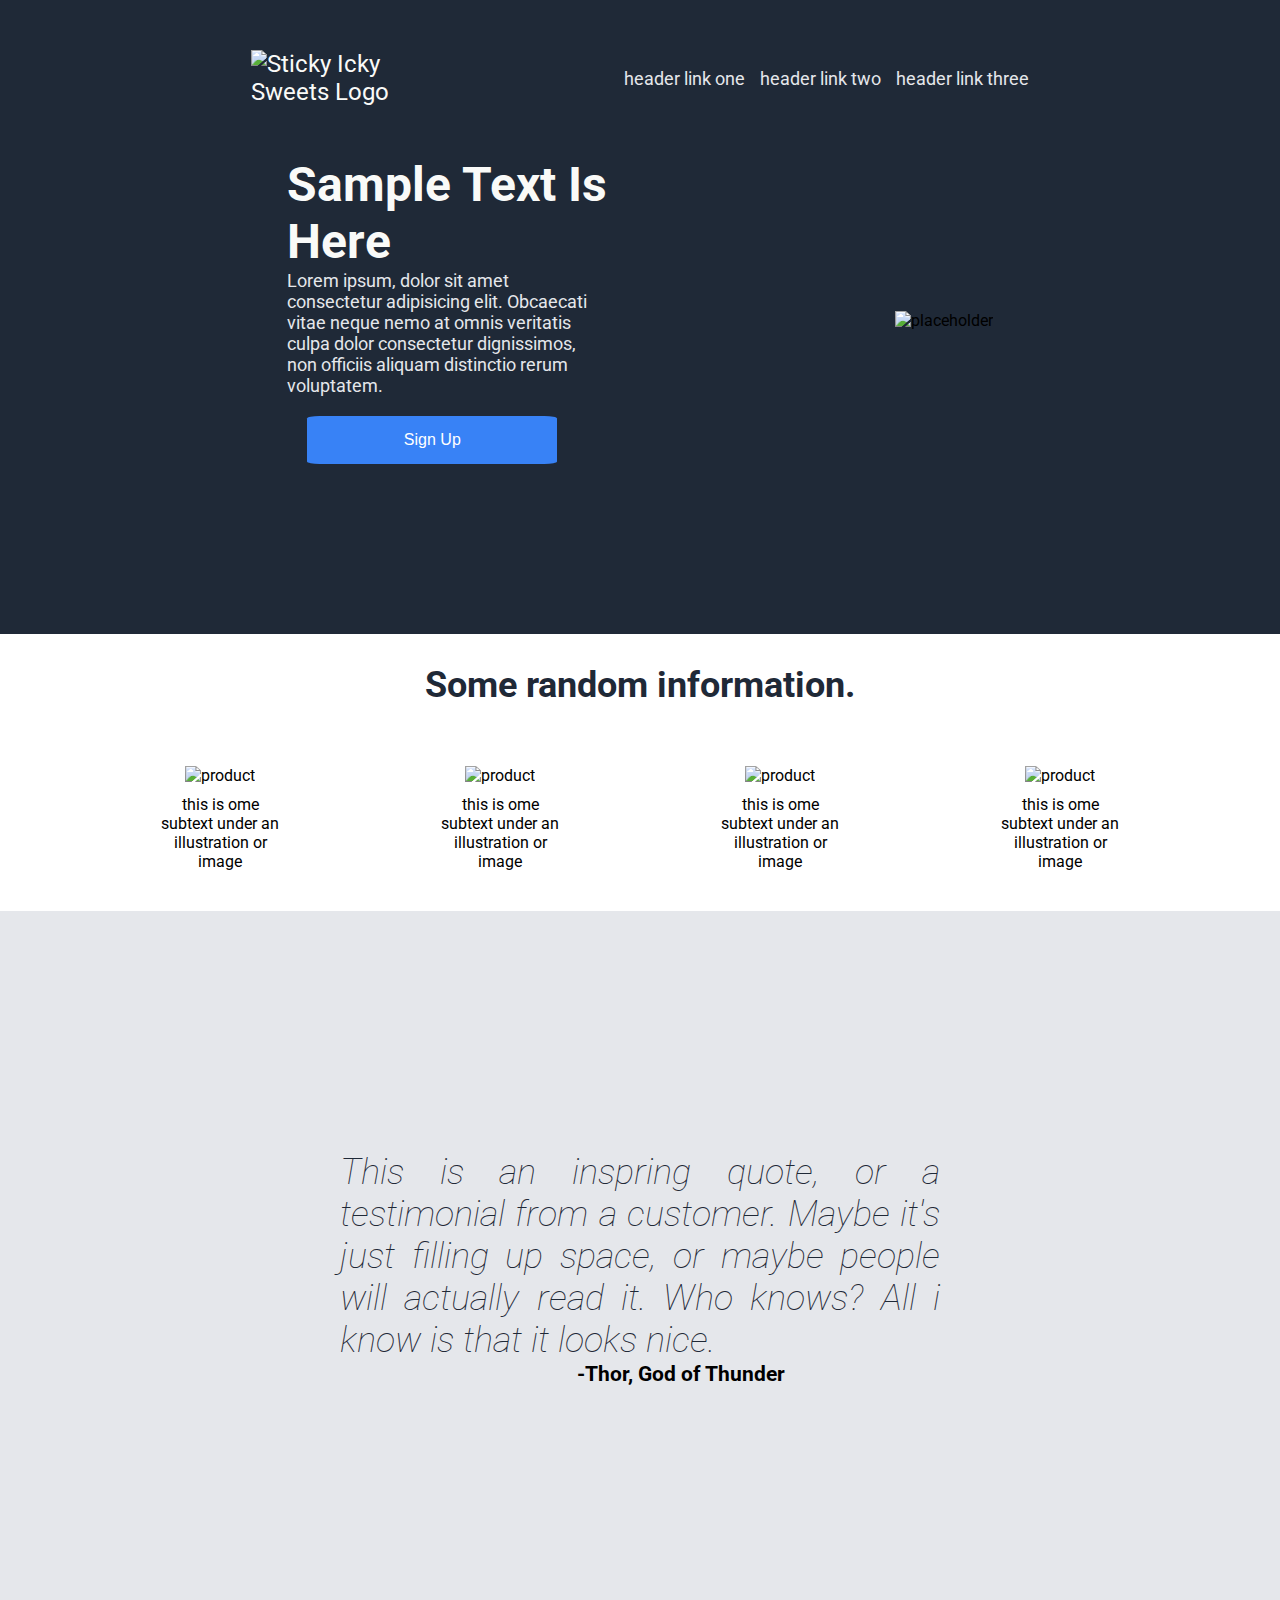
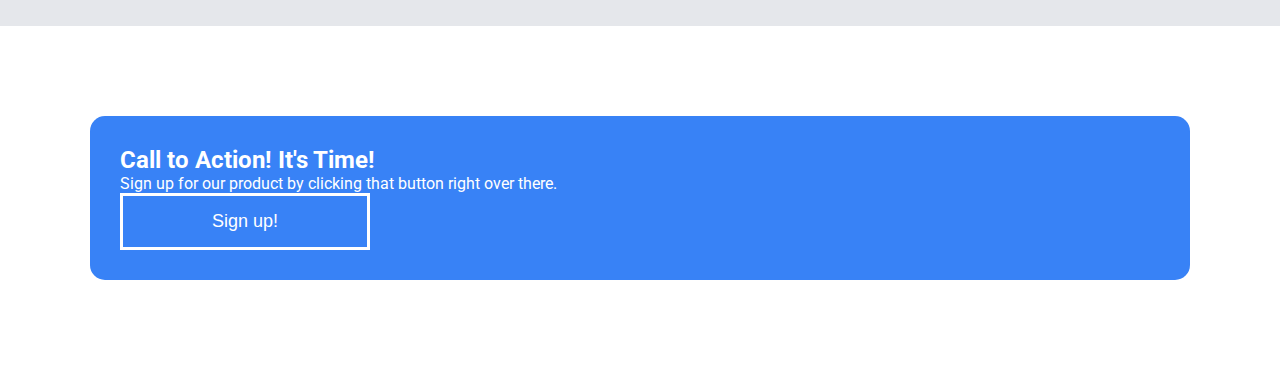
==== shop-website/index.html @ c68a47fe "Add third and final section" ====
<!DOCTYPE html>
<html lang="en">
<head>
    <meta charset="UTF-8">
    <meta http-equiv="X-UA-Compatible" content="IE=edge">
    <meta name="viewport" content="width=device-width, initial-scale=1.0">
    <link rel="stylesheet" href="style.css">
    <link rel="preconnect" href="https://fonts.googleapis.com">
<link rel="preconnect" href="https://fonts.gstatic.com" crossorigin>
<link href="https://fonts.googleapis.com/css2?family=Roboto&display=swap" rel="stylesheet"> 
    <title>Sticky Icky Sweets</title>
</head>
<body>
  <div class="header-hero">  
    <header>
        <div class="logo">
            <img src="./images/nerds.svg" alt="Sticky Icky Sweets Logo">
        </div>
        <nav>
            <ul>
                <li><a href="#">header link one</a></li>
                <li><a href="#">header link two</a></li>
                <li><a href="#">header link three</a></li>
            </ul>
        </nav>
    </header>
     <div class="hero-all">
      <div class="hero-left">
        <h1 class="main-text">Sample Text Is Here</h1>
        <p class="secondary-text">Lorem ipsum, dolor sit amet consectetur adipisicing elit. Obcaecati vitae neque nemo at omnis veritatis culpa dolor consectetur dignissimos, non officiis aliquam distinctio rerum voluptatem.</p>
        <button class="hero-btn">Sign Up</button>
      </div>
        <div class="hero-right"> 
            <img src="./images/wendy-rake-FGI09W1g2eY-unsplash(1).jpg" alt="placeholder">
        </div>
    </div>
   </div>
    <div><h2 class="information-text">Some random information.</h2></div>
    <div class="second-section">
        <div class="products">
            <div class="product-image"><img src="./images/My project.png" alt="product"></div>
            <div class="product-text"> <p>this is ome subtext under an illustration or image</p></div>
        </div>
        <div class="products">
            <div class="product-image"><img src="./images/My project.png" alt="product"></div>
            <div class="product-text"> <p>this is ome subtext under an illustration or image</p></div>
        </div>
        <div class="products">
            <div class="product-image"><img src="./images/My project.png" alt="product"></div>
            <div class="product-text"> <p>this is ome subtext under an illustration or image</p></div>
        </div>
        <div class="products">
            <div class="product-image"><img src="./images/My project.png" alt="product"></div>
            <div class="product-text"> <p>this is ome subtext under an illustration or image</p></div>
        </div>
    </div>
     <div class="third-section">
        <div class="quote-section">
            <h2 class="quote">This is an inspring quote, or a testimonial from a customer.  Maybe it's just filling up space, or maybe people will actually read it.  Who knows?  All i know is that it looks nice.</h2>
        </div>
        <div class="signature">
            <h3>-Thor, God of Thunder</h3>
        </div>
    </div>

    <!-- Final Section-->

<div class="final-section">
    <div class="cta-text">
        <h2>Call to Action! It's Time!</h2>
        <p>Sign up for our product by clicking that button right over there.</p>
    </div>
    <div class="final-btn">
        <button class="last-cta-btn">Sign up!</button>
    </div>
</div>

    
    
    
</body>
</html>
---- shop-website/style.css ----
* {
    margin: 0;
    padding: 0;
    box-sizing: border-box;
}


body {
    font-family: 'Roboto', sans-serif;
    display: flex;
    flex-direction: column;
}
/* HEADER */
a {
    text-decoration: none;
    color: inherit;
}

header {
    background-color: #1F2937;
    display: flex;
    justify-content: space-around;
    align-items: center;
    padding: 50px 150px;
}

ul {
    display: flex;
    color: #E5E7EB;
    font-size: 18px;
    gap: 15px;
    list-style: none;
}

.logo {
    width: 170px;
    left: 15px;
    background-size: contain;
    color: #f9faf8;
    font-size: 24px;
    
}
.header-hero {
    display: flex;
    flex-direction: column;
    justify-content: flex-start;
    align-content: space-between;
}
/* HERO SECTION */
.hero-all {
    display: flex;
    flex: 1;
    justify-content: space-evenly;
    background-color: #1F2937;
    padding-bottom: 150px;
    align-items: center;
}

.hero-left {
    display: flex;
    flex-direction: column;
    width: 25%;
    flex-wrap: wrap;
    
    background-color: #1f2937;
}
.hero-right
{
    display: flex;
    
    
}

.main-text {
    color: #f9faf8;
    font-size: 48px;
    font-weight: bolder;
}
.secondary-text {
    color: #e5e7eb;
    font-size: 18px;
}

.hero-btn {
   background-color: #3882F6;
   padding: 15px 32px;
   color: white;
   border: none;
   text-decoration: none;
   display: inline-block;
   font-size: 16px;
   border-radius: 5%;
   margin: 20px;
   max-width: 250px;
}

/* Second Section - Information Section */
.second-section {
    display: flex;
    align-content: center;
    justify-content: space-evenly;
    gap: 15px;
    padding: 30px;
}

.information-text {
    font-size: 36px;
    font-weight: bolder;
    color: #1F2937;
    text-align: center;
    margin: 30px;
    
}

.products {
    display: flex;
    justify-content: center;
    flex-direction: column;
    align-items: center;
}

.product-text {
    max-width: 150px;
    padding: 10px;
    text-align: center;
}

/* Third Section - Reviews/Quotes */
.third-section {
    display: flex;
    background-color: #E5E7EB;
   
    flex-direction: column;
    padding: 15rem;
}

.quote {
    font-weight: lighter;
    font-style: italic;
    font-size: 36px;
    color: #1F2937;
    text-align: justify;
    max-width: 75%;  
}
.quote-section {
    display: flex;
    justify-content: center;
    align-items: center;
}
.signature {
    display: flex;
    justify-content: flex-end;
    align-items: center;
    font-size: 18px;
    padding-right: 255px;
    font-weight: 900;
}

/* Final Section - Call to Action */

.final-section {
    display: flex;
    flex-direction: column;
    background-color: #3882F6;
    margin: 90px;
    padding: 30px;
    height: auto;
    border-radius: 15px 15px 15px 15px;
    justify-content: center;

}
.cta-text {
    color: white;
    
}

.final-btn {
    display: flex;
    justify-content: flex-end;
    align-content: flex-end;
    flex-direction: column;
}
.last-cta-btn {
    padding: 15px 32px;
    color: white;
    border: solid;
    text-decoration: none;
    font-size: 18px;
    border-radius: 15px 15px 15px 15x;
    border-color: white;
    background-color: #3882F6;
    max-width: 250px;  
}
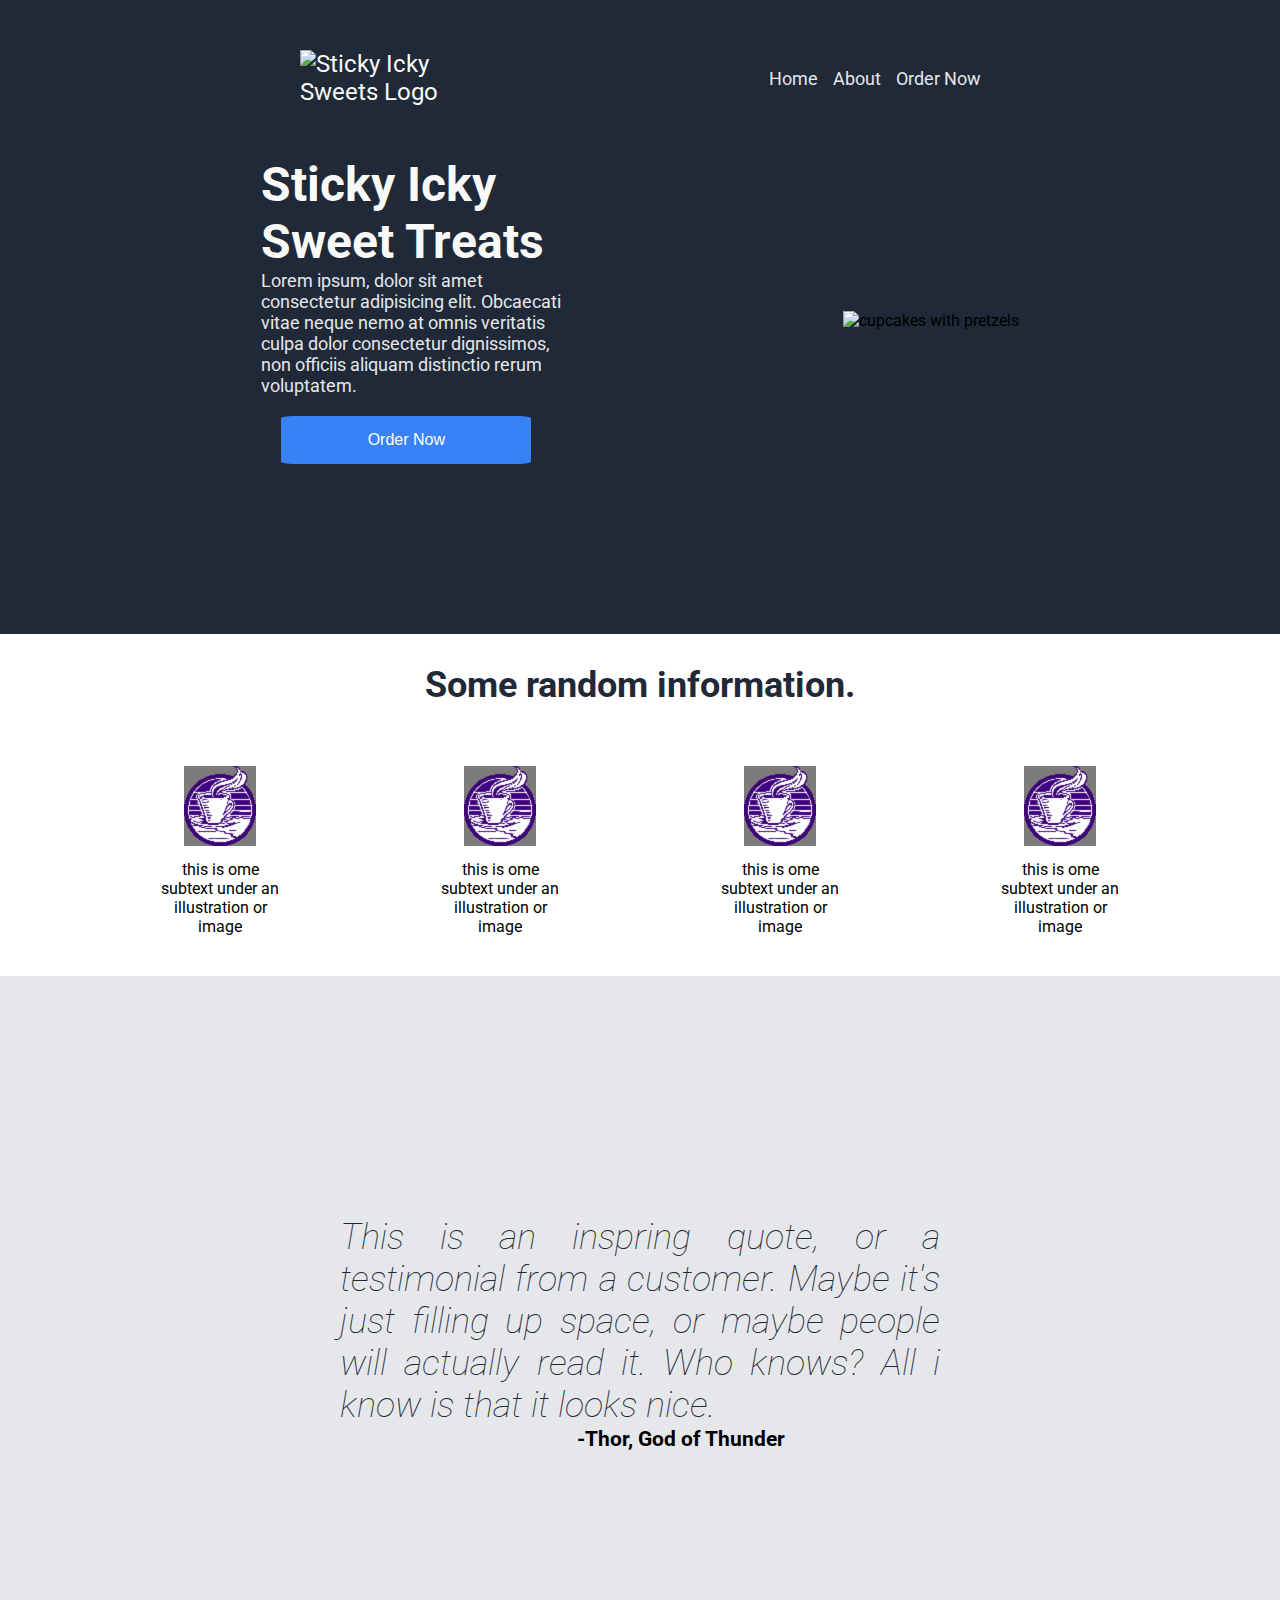
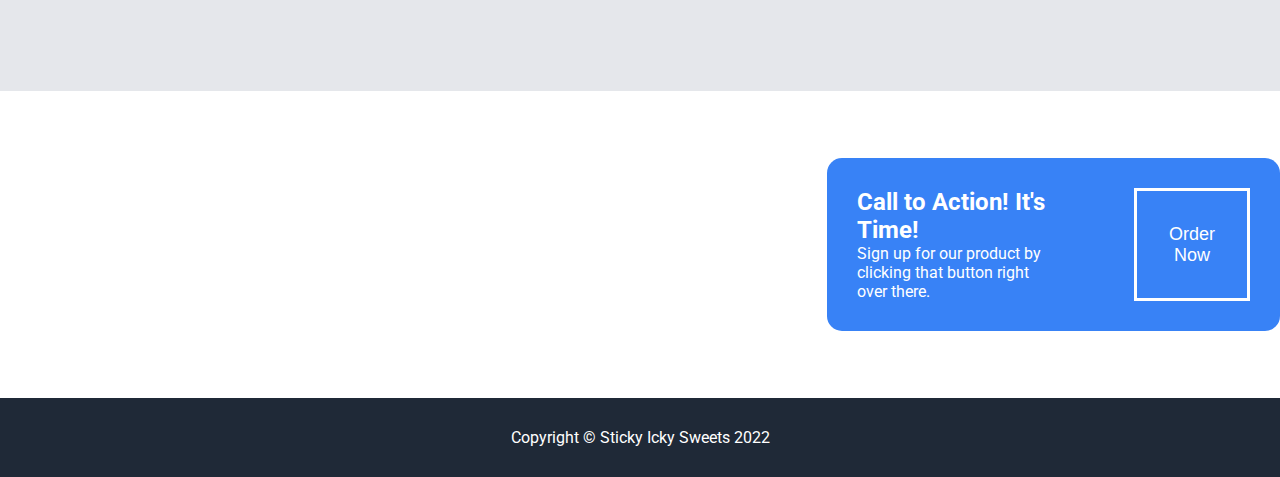
==== commit 2fd58500: "Add changes to text and images" ====
--- a/shop-website/index.html
+++ b/shop-website/index.html
@@ -14,24 +14,24 @@
   <div class="header-hero">  
     <header>
         <div class="logo">
-            <img src="./images/nerds.svg" alt="Sticky Icky Sweets Logo">
+            <img class="sticky-logo" src="./images/Sticky Icky Sweets Logo.png" alt="Sticky Icky Sweets Logo">
         </div>
         <nav>
             <ul>
-                <li><a href="#">header link one</a></li>
-                <li><a href="#">header link two</a></li>
-                <li><a href="#">header link three</a></li>
+                <li><a href="#">Home</a></li>
+                <li><a href="#">About</a></li>
+                <li><a href="#">Order Now</a></li>
             </ul>
         </nav>
     </header>
      <div class="hero-all">
       <div class="hero-left">
-        <h1 class="main-text">Sample Text Is Here</h1>
+        <h1 class="main-text">Sticky Icky Sweet Treats</h1>
         <p class="secondary-text">Lorem ipsum, dolor sit amet consectetur adipisicing elit. Obcaecati vitae neque nemo at omnis veritatis culpa dolor consectetur dignissimos, non officiis aliquam distinctio rerum voluptatem.</p>
-        <button class="hero-btn">Sign Up</button>
+        <button class="hero-btn"><span>Order Now</span></button>
       </div>
         <div class="hero-right"> 
-            <img src="./images/wendy-rake-FGI09W1g2eY-unsplash(1).jpg" alt="placeholder">
+            <img src="./images/cupcakes.jpg" alt="cupcakes with pretzels">
         </div>
     </div>
    </div>
@@ -69,10 +69,15 @@
     <div class="cta-text">
         <h2>Call to Action! It's Time!</h2>
         <p>Sign up for our product by clicking that button right over there.</p>
+        
     </div>
     <div class="final-btn">
-        <button class="last-cta-btn">Sign up!</button>
+        <button class="last-cta-btn"><span>Order Now</span></button>
     </div>
+</div>
+
+<div class="footer">
+    <p>Copyright &copy; Sticky Icky Sweets 2022</p>
 </div>
 
     
--- a/shop-website/style.css
+++ b/shop-website/style.css
@@ -11,6 +11,11 @@
     flex-direction: column;
 }
 /* HEADER */
+.sticky-logo {
+    height: 160px;
+    width: 160px;
+}
+
 a {
     text-decoration: none;
     color: inherit;
@@ -160,26 +165,29 @@
 
 .final-section {
     display: flex;
-    flex-direction: column;
+    flex-direction:row;
+    align-content: center;
+    justify-content: center;
     background-color: #3882F6;
-    margin: 90px;
+    margin-left: 827px;
+    margin-top: 67px;
+    margin-bottom: 67px;
     padding: 30px;
     height: auto;
+    max-width: 940px;
     border-radius: 15px 15px 15px 15px;
-    justify-content: center;
-
 }
 .cta-text {
-    color: white;
+    color: white;  
     
 }
 
 .final-btn {
     display: flex;
     justify-content: flex-end;
-    align-content: flex-end;
-    flex-direction: column;
-}
+    align-content: center;
+}
+
 .last-cta-btn {
     padding: 15px 32px;
     color: white;
@@ -190,4 +198,46 @@
     border-color: white;
     background-color: #3882F6;
     max-width: 250px;  
+    margin-left: 85px;
+}
+
+/* Button Effect */
+button {
+    text-align: center;
+    padding: 20px;
+    transition: all 0.5s;
+    cursor: pointer;
+}
+
+button span {
+    cursor: pointer;
+    display: inline-block;
+    position: relative;
+    transition: 0.5s;
+}
+
+button span:after {
+    content: '\00bb';
+    position: absolute;
+    opacity: 0;
+    top: 0;
+    right: -20px;
+    transition: 0.5s;
+}
+
+button:hover span {
+    padding-right: 25px;
+}
+
+button:hover span:after {
+    opacity: 1;
+    right: 0;
+}
+
+/*FOOTER */
+.footer {
+    background-color: #1F2937;
+    color: white;
+    padding: 30px;
+    text-align: center;
 }